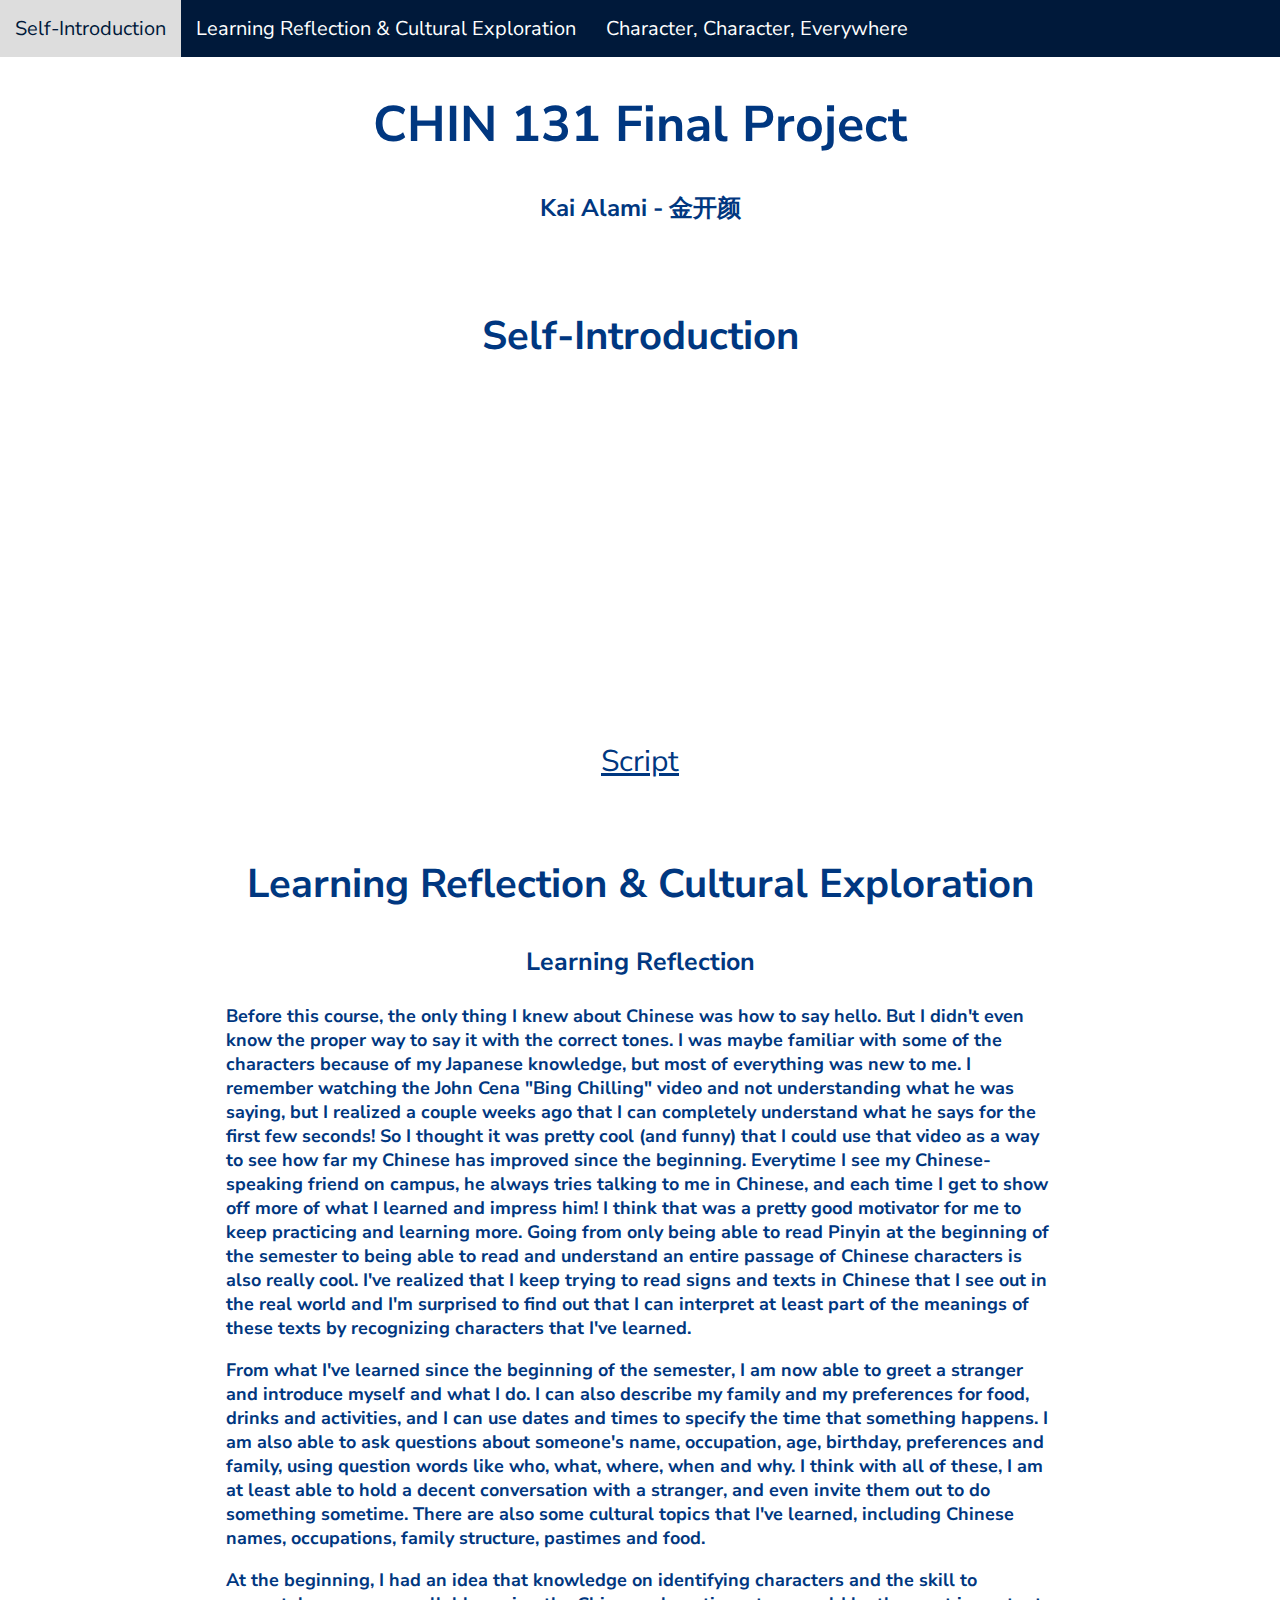
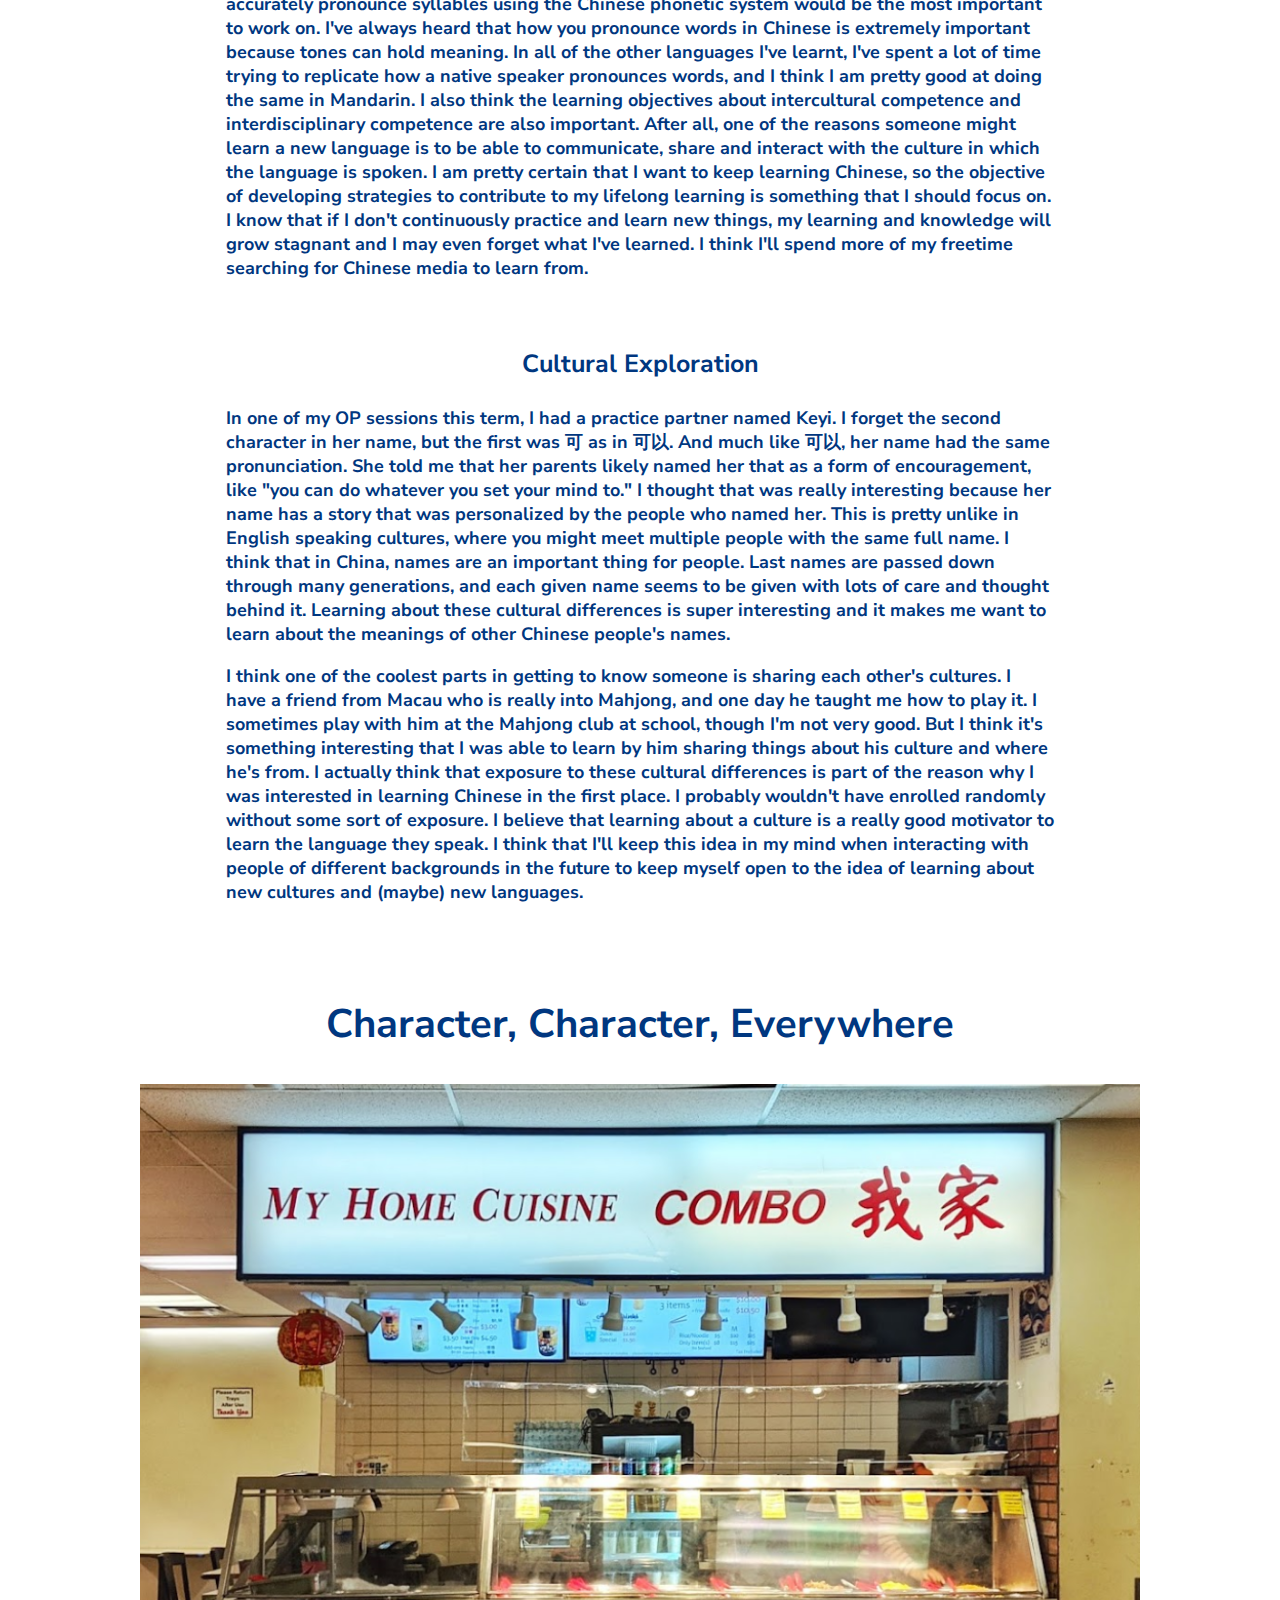
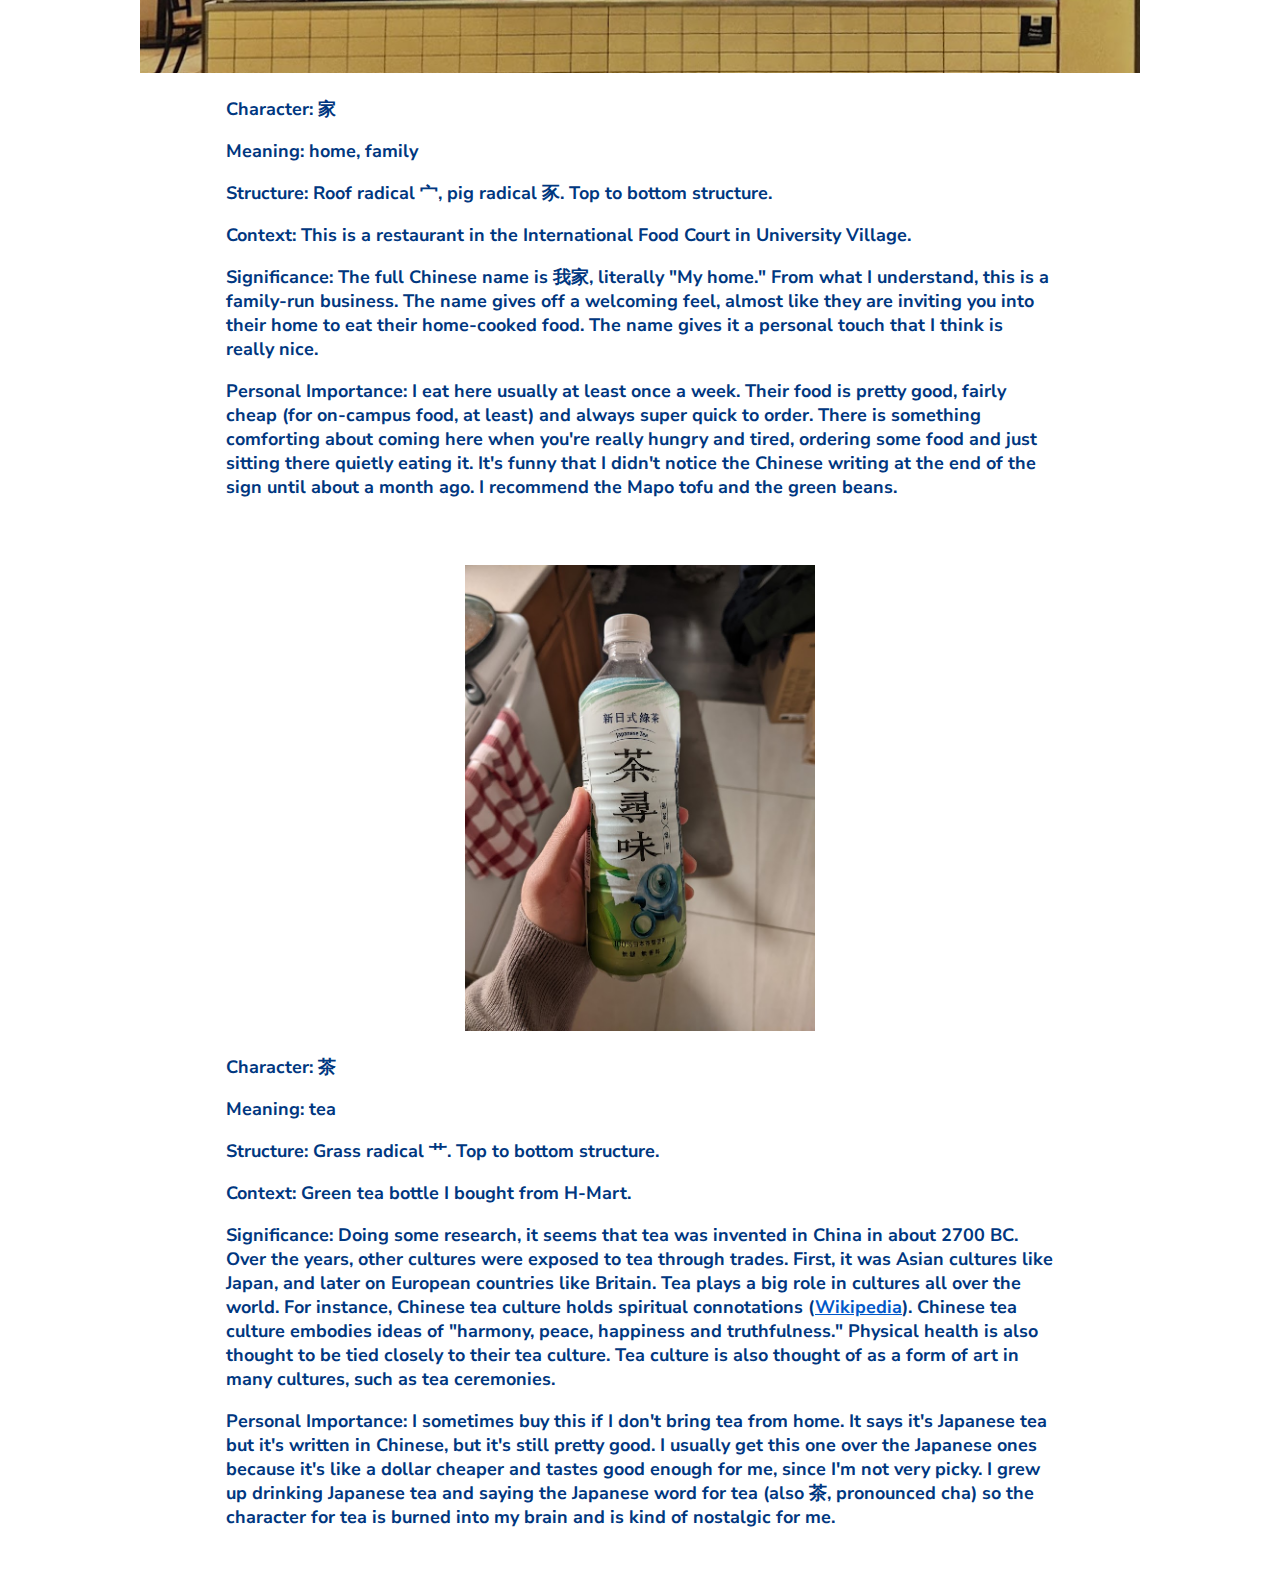
==== index.html @ 33611489 "all but video" ====
<!DOCTYPE html>
<html>
    <head>
        <title>CHIN 131 Final Project</title>
        <link rel="stylesheet" href="css/index-style.css">
        <link rel="preconnect" href="https://fonts.googleapis.com">
        <link rel="preconnect" href="https://fonts.gstatic.com" crossorigin>
        <link href="https://fonts.googleapis.com/css2?family=Nunito+Sans:opsz,wght@6..12,200&display=swap" rel="stylesheet">
    </head>
    <body>
        <div class="navbar">
            <a href="#">Self-Introduction</a>
            <a href="#reflection-exploration">Learning Reflection & Cultural Exploration</a>
            <a href="#character">Character, Character, Everywhere</a>
        </div>
        <div class="main">
            <div class="page-title">
                <h1>CHIN 131 Final Project</h1>
                <h2>Kai Alami - 金开颜</h2>
            </div>
            <br>
            <div class="section">
                <a class="anchor" id="introduction"></a>
                <h2>Self-Introduction</h2>
                <iframe width="560" height="315" src="https://www.youtube.com/embed/sxT5bnowzcU?si=dG2Gkv9gNcHUXBcG" title="YouTube video player" frameborder="0" allow="accelerometer; autoplay; clipboard-write; encrypted-media; gyroscope; picture-in-picture; web-share" allowfullscreen></iframe>
                <br><br>
                <a href="script.html">Script</a>
            </div>
            <br>
            <div class="section">
                <a class="anchor" id="reflection-exploration"></a>
                <h2>Learning Reflection & Cultural Exploration</h2>
                <h3>Learning Reflection</h3>
                <div class="section-text">
                    <p>Before this course, the only thing I knew about Chinese was how to say hello. But I didn't even know the proper way to say it with the correct tones. I was maybe familiar with some of the characters because of my Japanese knowledge, but most of everything was new to me. I remember watching the John Cena "Bing Chilling" video and not understanding what he was saying, but I realized a couple weeks ago that I can completely understand what he says for the first few seconds! So I thought it was pretty cool (and funny) that I could use that video as a way to see how far my Chinese has improved since the beginning. Everytime I see my Chinese-speaking friend on campus, he always tries talking to me in Chinese, and each time I get to show off more of what I learned and impress him! I think that was a pretty good motivator for me to keep practicing and learning more. Going from only being able to read Pinyin at the beginning of the semester to being able to read and understand an entire passage of Chinese characters is also really cool. I've realized that I keep trying to read signs and texts in Chinese that I see out in the real world and I'm surprised to find out that I can interpret at least part of the meanings of these texts by recognizing characters that I've learned.</p>
                    <p>From what I've learned since the beginning of the semester, I am now able to greet a stranger and introduce myself and what I do. I can also describe my family and my preferences for food, drinks and activities, and I can use dates and times to specify the time that something happens. I am also able to ask questions about someone's name, occupation, age, birthday, preferences and family, using question words like who, what, where, when and why. I think with all of these, I am at least able to hold a decent conversation with a stranger, and even invite them out to do something sometime. There are also some cultural topics that I've learned, including Chinese names, occupations, family structure, pastimes and food.</p>
                    <p>At the beginning, I had an idea that knowledge on identifying characters and the skill to accurately pronounce syllables using the Chinese phonetic system would be the most important to work on. I've always heard that how you pronounce words in Chinese is extremely important because tones can hold meaning. In all of the other languages I've learnt, I've spent a lot of time trying to replicate how a native speaker pronounces words, and I think I am pretty good at doing the same in Mandarin. I also think the learning objectives about intercultural competence and interdisciplinary competence are also important. After all, one of the reasons someone might learn a new language is to be able to communicate, share and interact with the culture in which the language is spoken. I am pretty certain that I want to keep learning Chinese, so the objective of developing strategies to contribute to my lifelong learning is something that I should focus on. I know that if I don't continuously practice and learn new things, my learning and knowledge will grow stagnant and I may even forget what I've learned. I think I'll spend more of my freetime searching for Chinese media to learn from.</p>
                </div>
                <br>
                <h3>Cultural Exploration</h3>
                <div class="section-text">
                    <p>In one of my OP sessions this term, I had a practice partner named Keyi. I forget the second character in her name, but the first was 可 as in 可以. And much like 可以, her name had the same pronunciation. She told me that her parents likely named her that as a form of encouragement, like "you can do whatever you set your mind to." I thought that was really interesting because her name has a story that was personalized by the people who named her. This is pretty unlike in English speaking cultures, where you might meet multiple people with the same full name. I think that in China, names are an important thing for people. Last names are passed down through many generations, and each given name seems to be given with lots of care and thought behind it. Learning about these cultural differences is super interesting and it makes me want to learn about the meanings of other Chinese people's names.</p>
                    <p>I think one of the coolest parts in getting to know someone is sharing each other's cultures. I have a friend from Macau who is really into Mahjong, and one day he taught me how to play it. I sometimes play with him at the Mahjong club at school, though I'm not very good. But I think it's something interesting that I was able to learn by him sharing things about his culture and where he's from. I actually think that exposure to these cultural differences is part of the reason why I was interested in learning Chinese in the first place. I probably wouldn't have enrolled randomly without some sort of exposure. I believe that learning about a culture is a really good motivator to learn the language they speak. I think that I'll keep this idea in my mind when interacting with people of different backgrounds in the future to keep myself open to the idea of learning about new cultures and (maybe) new languages.</p>
                </div>
            </div>
            <br>
            <div class="section">
                <a class="anchor" id="character"></a>
                <h2>Character, Character, Everywhere</h2>
                <img src="images/my-home.png" width="1000">
                <div class="section-text">
                    <p>Character: 家</p>
                    <p>Meaning: home, family</p>
                    <p>Structure: Roof radical 宀, pig radical 豕. Top to bottom structure.</p>
                    <p>Context: This is a restaurant in the International Food Court in University Village.</p>
                    <p>Significance: The full Chinese name is 我家, literally "My home." From what I understand, this is a family-run business. The name gives off a welcoming feel, almost like they are inviting you into their home to eat their home-cooked food. The name gives it a personal touch that I think is really nice.</p>
                    <p>Personal Importance: I eat here usually at least once a week. Their food is pretty good, fairly cheap (for on-campus food, at least) and always super quick to order. There is something comforting about coming here when you're really hungry and tired, ordering some food and just sitting there quietly eating it. It's funny that I didn't notice the Chinese writing at the end of the sign until about a month ago. I recommend the Mapo tofu and the green beans.</p>
                </div>
                <br><br>
                <img src="images/tea.jpg" width="350">
                <div class="section-text">
                    <p>Character: 茶</p>
                    <p>Meaning: tea</p>
                    <p>Structure: Grass radical 艹. Top to bottom structure.</p>
                    <p>Context: Green tea bottle I bought from H-Mart.</p>
                    <p>
                        Significance: Doing some research, it seems that tea was invented in China in about 2700 BC. Over the years, other cultures were exposed to tea through trades. First, it was Asian cultures like Japan, and later on European countries like Britain. Tea plays a big role in cultures all over the world. For instance, Chinese tea culture holds spiritual connotations 
                        (<a href="https://en.wikipedia.org/wiki/Chinese_tea_culture" target="_blank">Wikipedia</a>). 
                        Chinese tea culture embodies ideas of "harmony, peace, happiness and truthfulness." Physical health is also thought to be tied closely to their tea culture. Tea culture is also thought of as a form of art in many cultures, such as tea ceremonies.
                    </p>
                    <p>Personal Importance: I sometimes buy this if I don't bring tea from home. It says it's Japanese tea but it's written in Chinese, but it's still pretty good. I usually get this one over the Japanese ones because it's like a dollar cheaper and tastes good enough for me, since I'm not very picky. I grew up drinking Japanese tea and saying the Japanese word for tea (also 茶, pronounced cha) so the character for tea is burned into my brain and is kind of nostalgic for me.</p>
                </div>

            </div>
        </div>
    </body>
</html>
---- css/index-style.css ----
body {
    margin: 0;
    font-family: 'Nunito Sans', sans-serif;
    color: rgb(0, 55, 128);
}

h1 {
    font-size: 50px;
}

h3 {
    font-size: 25px;
}

hr {
    border: 2px solid rgb(0, 55, 128);
}

a {
    color: rgb(0, 55, 128);
    font-size: 30px;
}

.section-text a {
    font-size: 18px;
    color: rgb(0, 88, 202);
}

.main {
    padding: 16px;
    margin-top: 40px;
}

.script {
    padding: 10px;
    padding-right: 100px;
    font-size: 20px;
}

.section {
    padding: 10px;
    text-align: center;
    font-size: 18px;
}

.section-text {
    text-align: left;
    margin: 10px 200px;
    font-weight: bold;
}

.section h2 {
    font-size: 40px;
}

.page-title {
    margin: auto;
    display: table;
    text-align: center;
}

.navbar {
    background-color: rgb(0, 25, 58);
    overflow: hidden;
    width: 100%;
    position: fixed;
    top: 0;
}

.navbar a {
    color: #fff;
    text-decoration: none;
    float: left;
    display: block;
    text-align: center;
    font-size: 20px;
    padding: 15px 15px;
    transition: 100ms;
}

.navbar a:hover {
    background: #ddd;
    color: rgb(0, 25, 58);
}

a.anchor {
    top: -50px;
    display: block;
    position: relative;
    visibility: hidden;
}
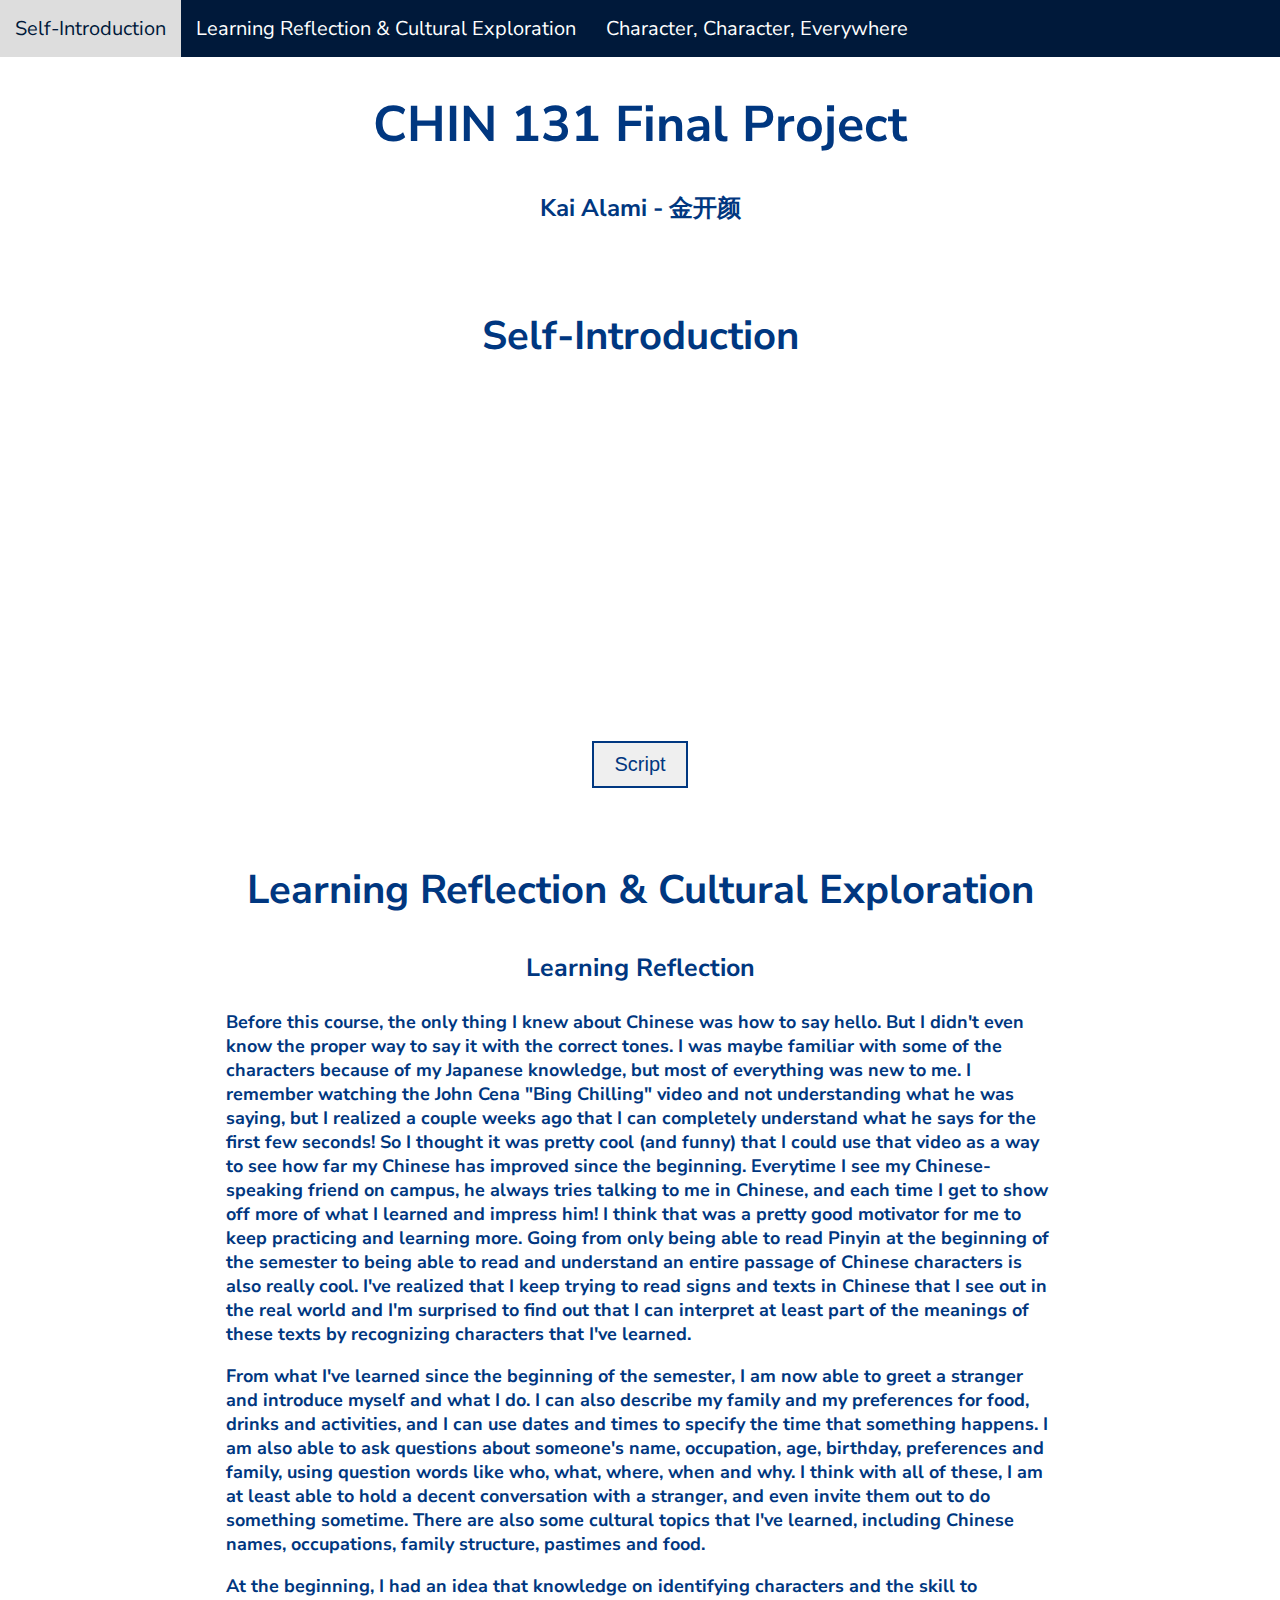
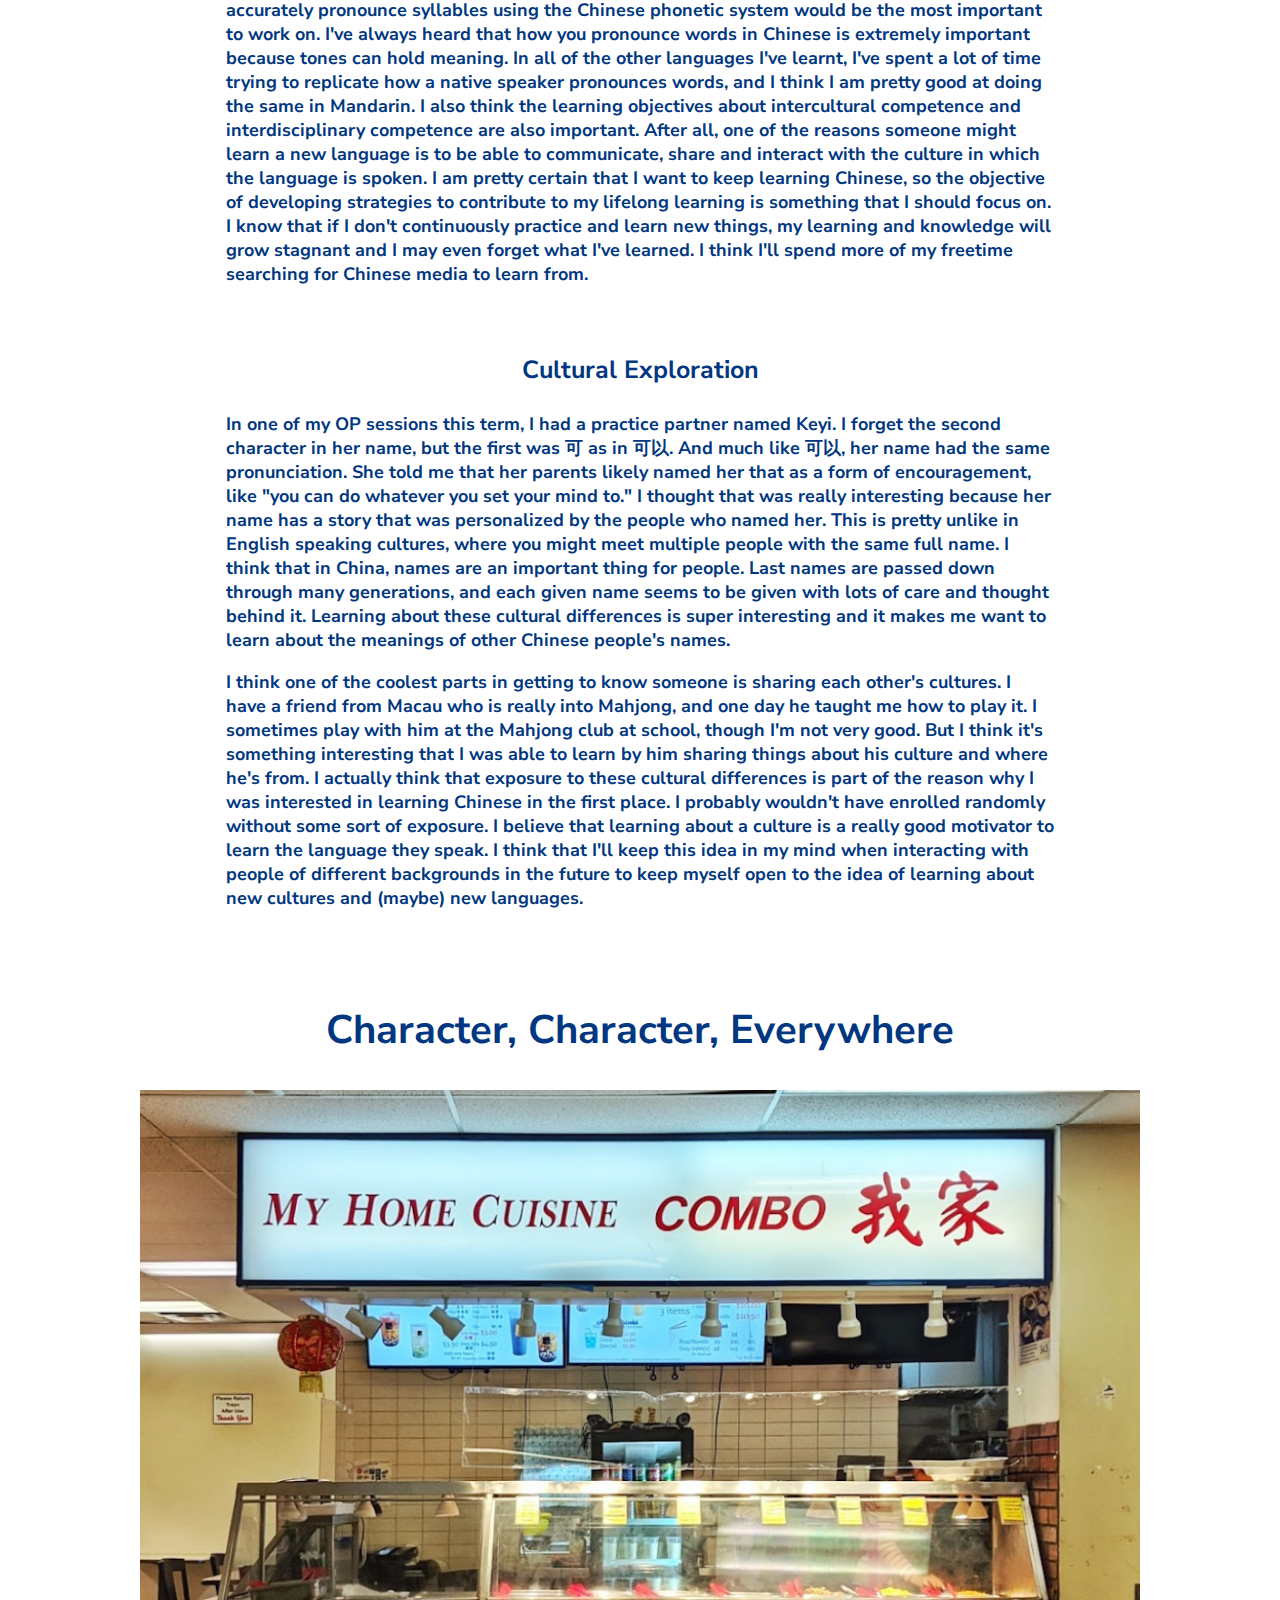
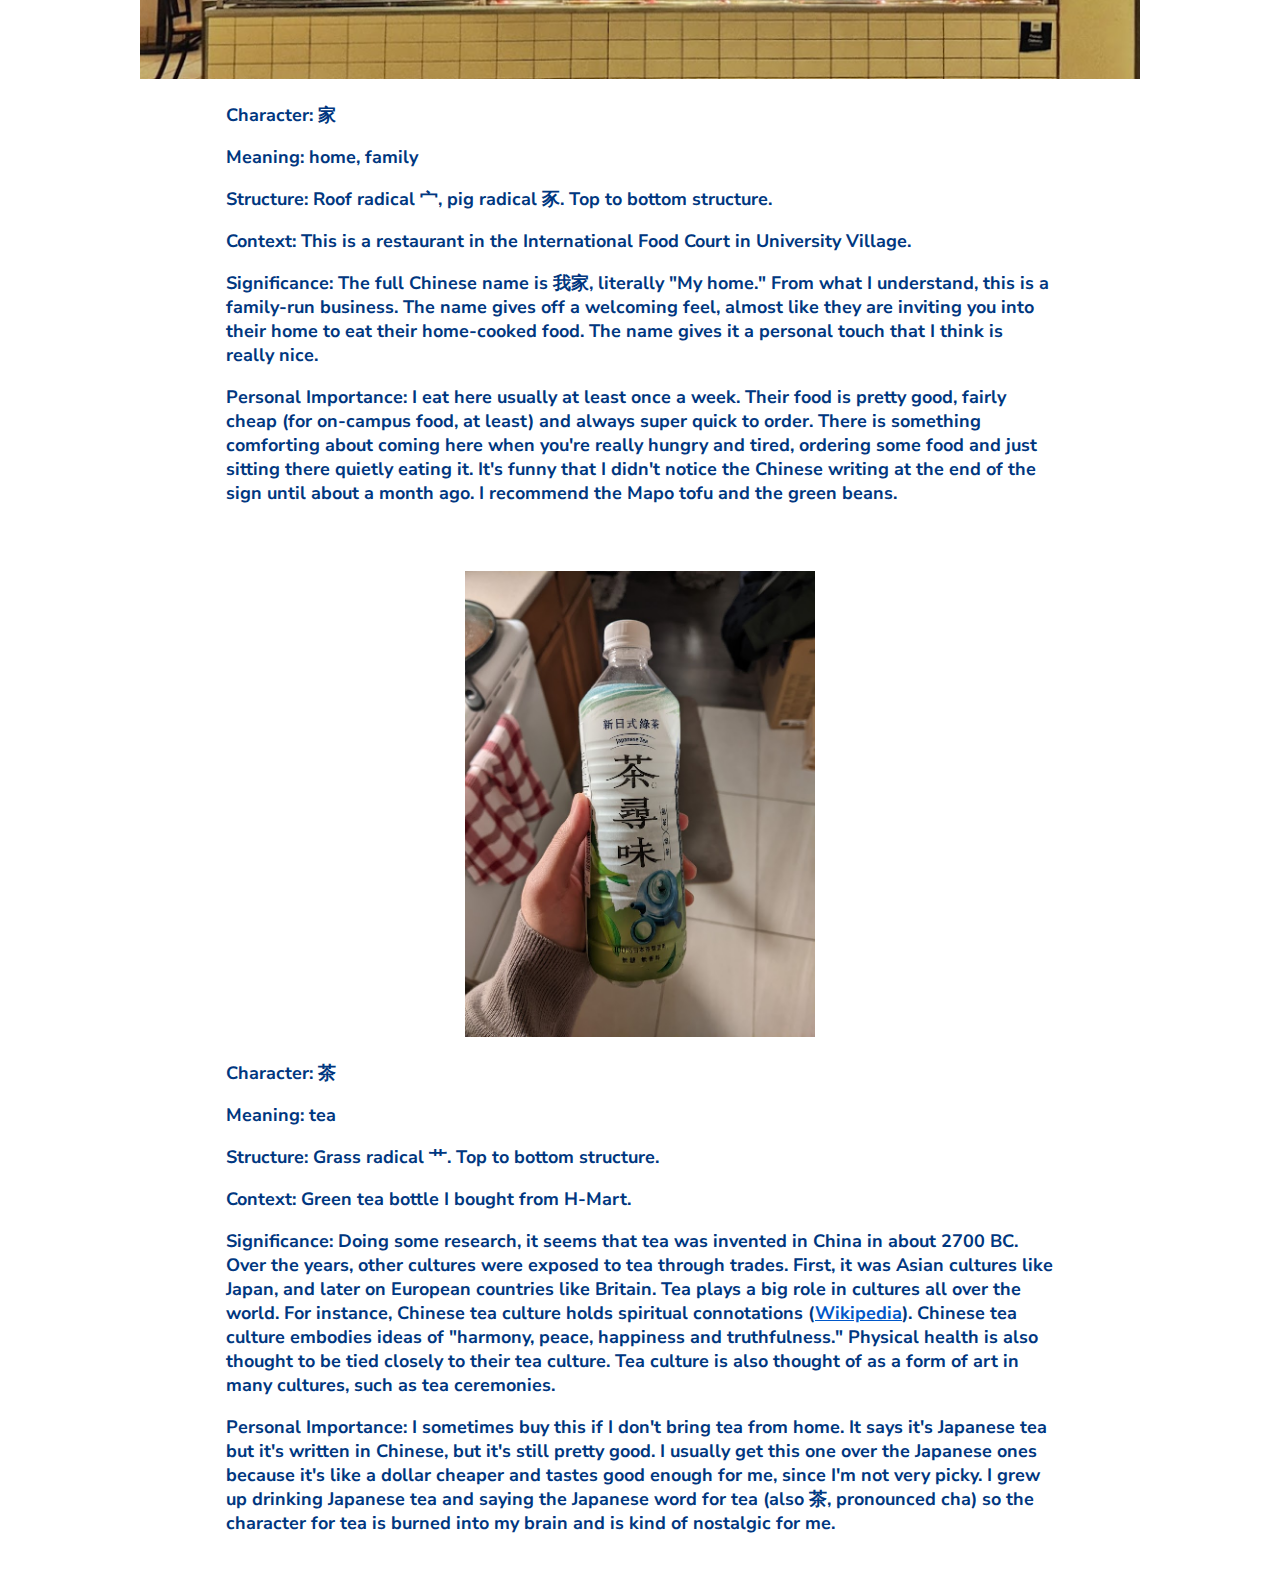
==== commit fac02c08: "done" ====
--- a/index.html
+++ b/index.html
@@ -22,9 +22,10 @@
             <div class="section">
                 <a class="anchor" id="introduction"></a>
                 <h2>Self-Introduction</h2>
-                <iframe width="560" height="315" src="https://www.youtube.com/embed/sxT5bnowzcU?si=dG2Gkv9gNcHUXBcG" title="YouTube video player" frameborder="0" allow="accelerometer; autoplay; clipboard-write; encrypted-media; gyroscope; picture-in-picture; web-share" allowfullscreen></iframe>
-                <br><br>
-                <a href="script.html">Script</a>
+                <iframe width="560" height="315" src="https://www.youtube.com/embed/QRVu6gkxnPw?si=cmOD4EF2e2wgATpm" title="YouTube video player" frameborder="0" allow="accelerometer; autoplay; clipboard-write; encrypted-media; gyroscope; picture-in-picture; web-share" allowfullscreen></iframe>                <br><br>
+                <form action="script.html">
+                    <button type="submit">Script</button>
+                </form>
             </div>
             <br>
             <div class="section">
--- a/css/index-style.css
+++ b/css/index-style.css
@@ -19,7 +19,27 @@
 a {
     color: rgb(0, 55, 128);
     font-size: 30px;
+    transition: 100ms;
 }
+
+a:hover {
+    color: rgb(0, 105, 241);
+}
+
+button {
+    padding: 10px 20px;
+    font-size: 20px;
+    color: rgb(0, 55, 128);
+    border: 2px solid rgb(0, 55, 128);
+    cursor: pointer;
+    transition: 100ms;
+}
+
+button:hover {
+    background-color: rgb(0, 55, 128);
+    color: #fff;
+}
+
 
 .section-text a {
     font-size: 18px;
